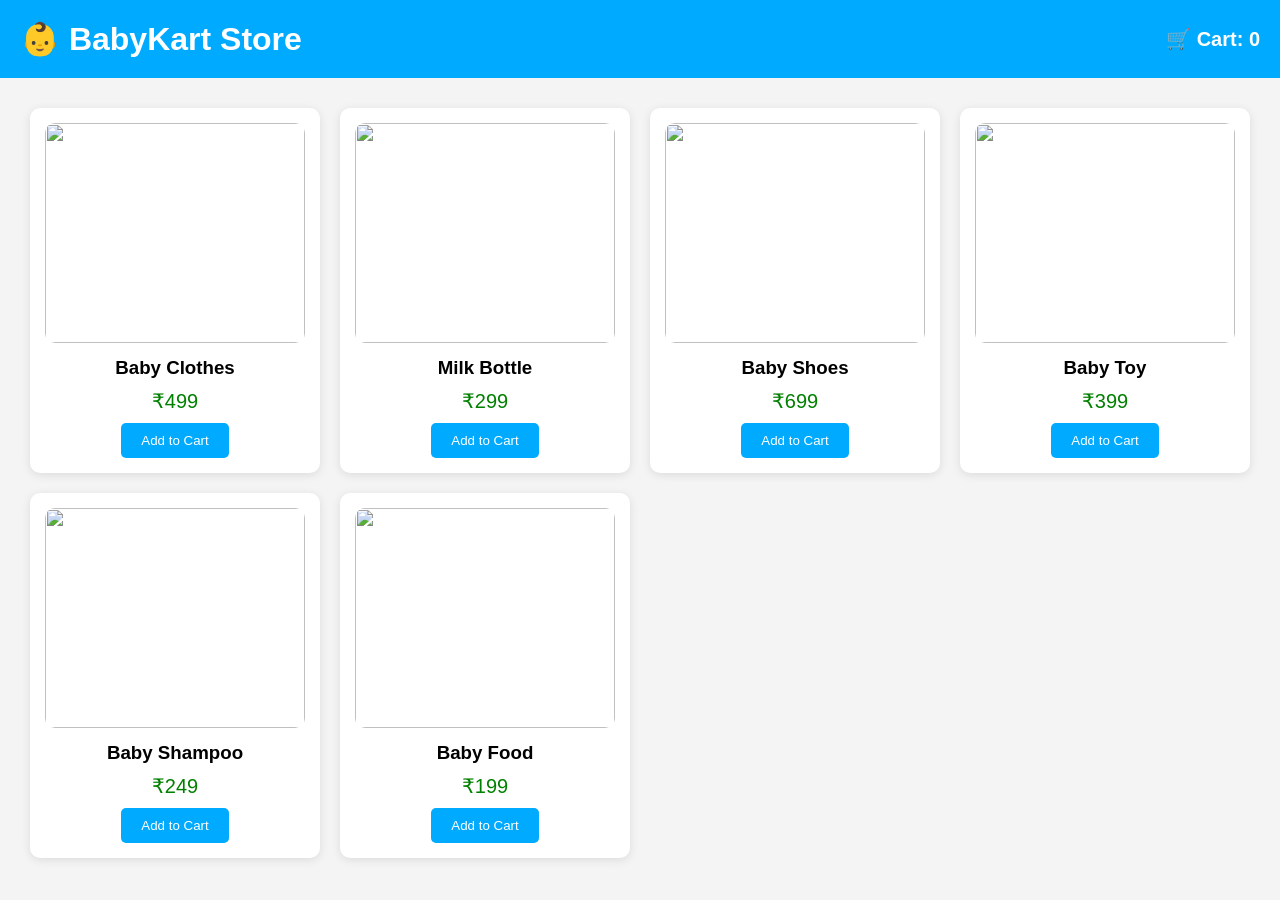
==== index.html @ 4df4ccd6 "first commit" ====
<!DOCTYPE html>
<html lang="en">

<head>
    <meta charset="UTF-8">
    <meta name="viewport" content="width=device-width, initial-scale=1.0">
    <title>BabyKart Store</title>
    <link rel="stylesheet" href="style.css">
</head>

<body>

    <header>
        <h1>👶 BabyKart Store</h1>

        <div class="cart-box">
            🛒 Cart: <span id="cart">0</span>
        </div>
    </header>

    <section class="products">

        <div class="product">
            <img src="https://images.unsplash.com/photo-1519238263530-99bdd11df2ea?w=400" alt="">
            <h3>Baby Clothes</h3>
            <p>₹499</p>
            <button onclick="addToCart()">Add to Cart</button>
        </div>

        <div class="product">
            <img src="https://images.unsplash.com/photo-1584305574647-acf8069a0658?w=400" alt="">
            <h3>Milk Bottle</h3>
            <p>₹299</p>
            <button onclick="addToCart()">Add to Cart</button>
        </div>

        <div class="product">
            <img src="https://images.unsplash.com/photo-1566576912321-d58ddd7a6088?w=400" alt="">
            <h3>Baby Shoes</h3>
            <p>₹699</p>
            <button onclick="addToCart()">Add to Cart</button>
        </div>

        <div class="product">
            <img src="https://images.unsplash.com/photo-1587654780291-39c9404d746b?w=400" alt="">
            <h3>Baby Toy</h3>
            <p>₹399</p>
            <button onclick="addToCart()">Add to Cart</button>
        </div>

        <div class="product">
            <img src="https://images.unsplash.com/photo-1596462502278-27bfdc403348?w=400" alt="">
            <h3>Baby Shampoo</h3>
            <p>₹249</p>
            <button onclick="addToCart()">Add to Cart</button>
        </div>

        <div class="product">
            <img src="https://images.unsplash.com/photo-1615486363973-f79d8757809f?w=400" alt="">
            <h3>Baby Food</h3>
            <p>₹199</p>
            <button onclick="addToCart()">Add to Cart</button>
        </div>

    </section>

    <script src="script.js"></script>

</body>

</html>
---- style.css ----
* {
    margin: 0;
    padding: 0;
    box-sizing: border-box;
}

body {
    font-family: Arial, sans-serif;
    background: #f4f4f4;
}

header {
    background: #00aaff;
    color: white;
    padding: 20px;
    display: flex;
    justify-content: space-between;
    align-items: center;
}

.cart-box {
    font-size: 20px;
    font-weight: bold;
}

.products {
    display: grid;
    grid-template-columns: repeat(auto-fit, minmax(250px, 1fr));
    gap: 20px;
    padding: 30px;
}

.product {
    background: white;
    border-radius: 10px;
    padding: 15px;
    text-align: center;
    box-shadow: 0 2px 10px rgba(0, 0, 0, 0.1);
}

.product img {
    width: 100%;
    height: 220px;
    object-fit: cover;
    border-radius: 10px;
}

.product h3 {
    margin-top: 10px;
}

.product p {
    color: green;
    font-size: 20px;
    margin: 10px 0;
}

button {
    background: #00aaff;
    color: white;
    border: none;
    padding: 10px 20px;
    border-radius: 5px;
    cursor: pointer;
}

button:hover {
    background: #0088cc;
}
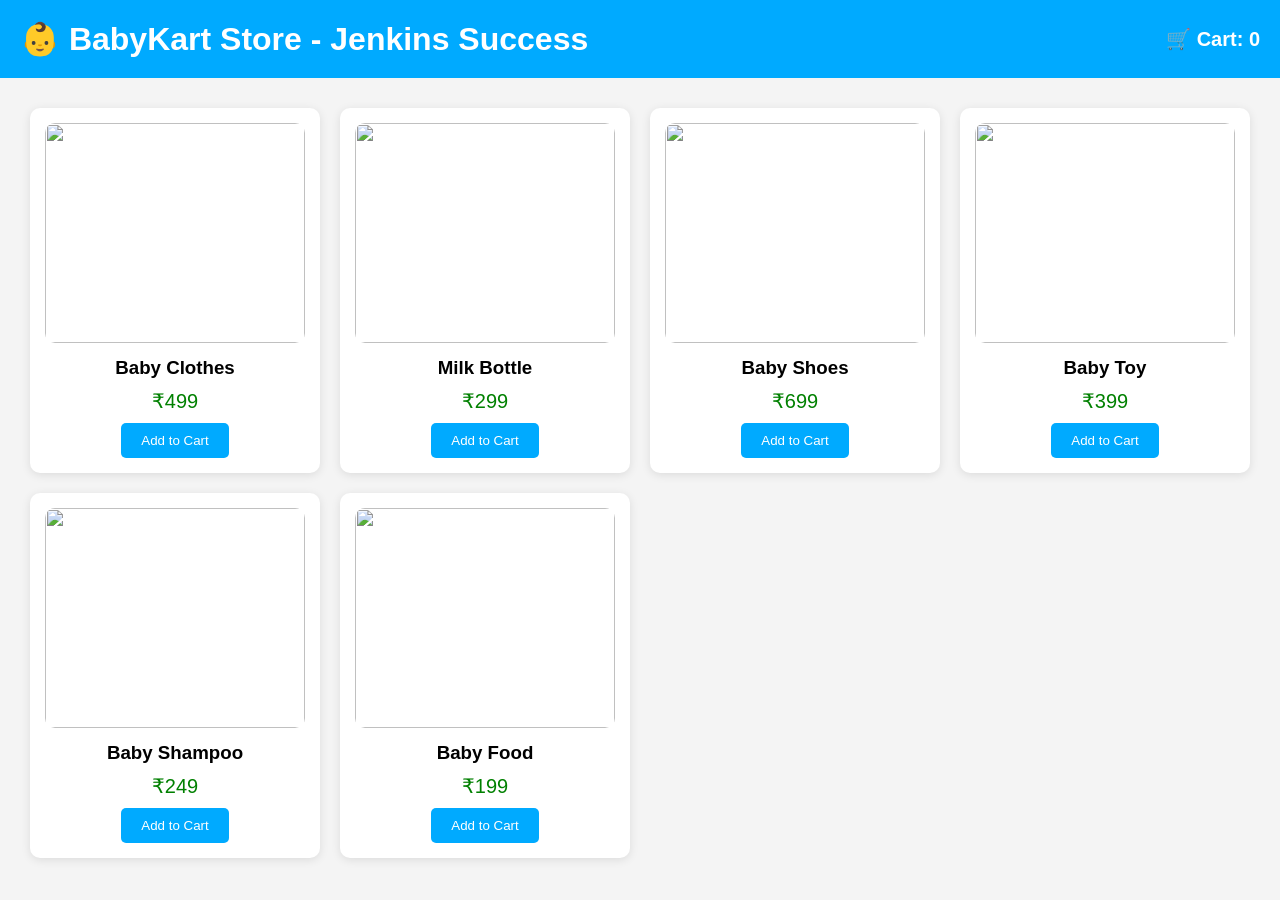
==== commit 7a3127b9: "Updated homepage title" ====
--- a/index.html
+++ b/index.html
@@ -11,8 +11,7 @@
 <body>
 
     <header>
-        <h1>👶 BabyKart Store</h1>
-
+        <h1>👶 BabyKart Store - Jenkins Success</h1>
         <div class="cart-box">
             🛒 Cart: <span id="cart">0</span>
         </div>
@@ -68,4 +67,4 @@
 
 </body>
 
-</html>+</html>
